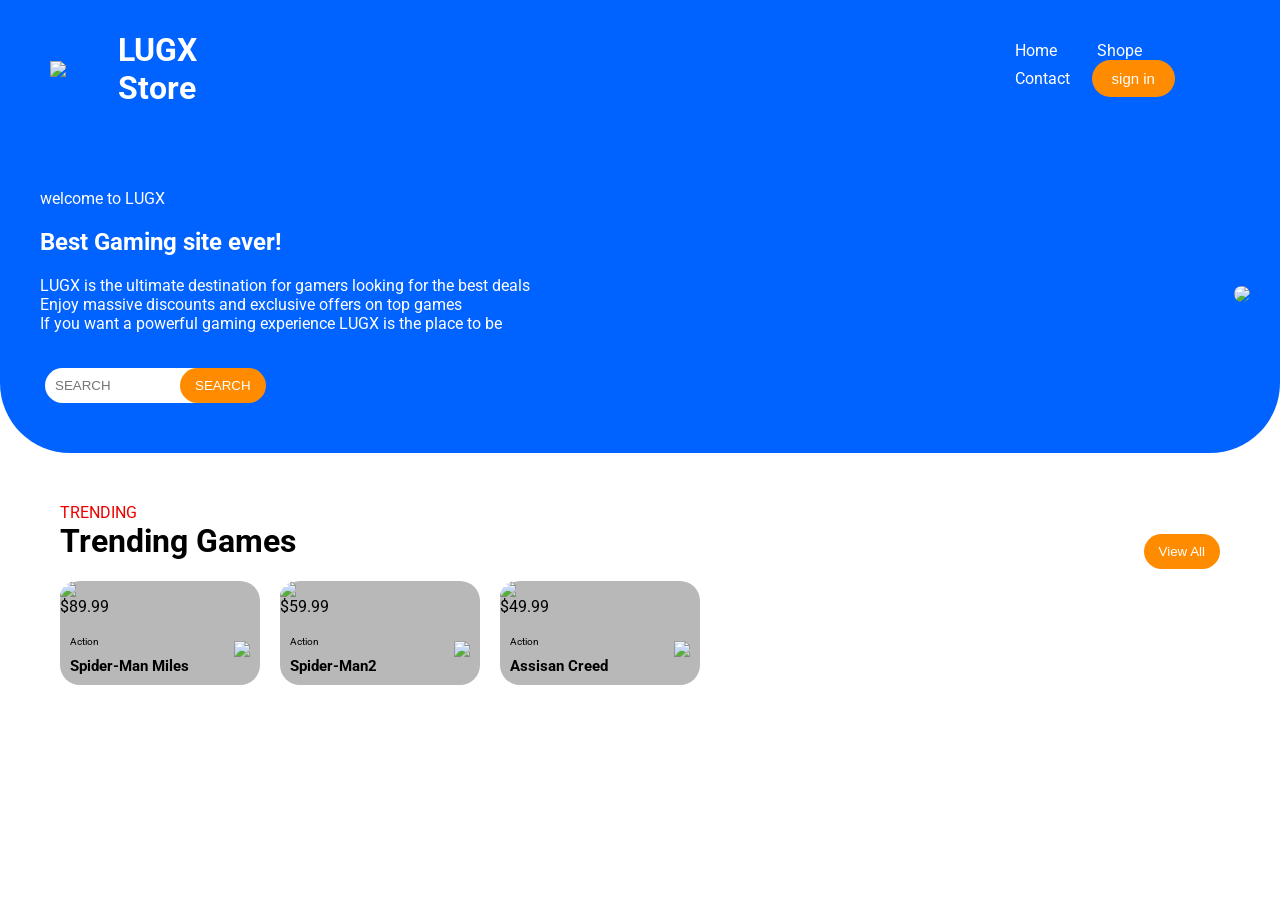
==== index.html @ 38049a2f "Update and rename practise.html to index.html" ====
<!DOCTYPE html>
<head> 

     <link rel="stylesheet" href="style.css">

    <link rel="preconnect" href="https://fonts.googleapis.com">
<link rel="preconnect" href="https://fonts.gstatic.com" crossorigin>
<link href="https://fonts.googleapis.com/css2?family=Roboto:ital,wght@0,100..900;1,100..900&display=swap" rel="stylesheet">
    <title> LUGX Store </title> 
  

</head>
<body> 

<div class = "header" > 
    
       

  <img class = "logo" src = "image/LOGO.png"  />
  <div class = "name">
    <h1>
        LUGX Store
    </h1>
</div>

    <div class = "links" >
    <a href="#">Home</a>
    <a href="#">Shope</a>
    <a href="#">Contact</a>
    <button class = "btn">
        sign in
        
    </button>
    </div>
  
</div>

   <div class = "Content">

        <div class = "content-text">
        <span>welcome to LUGX</span>
        
        <h2>Best Gaming site ever!</h2>

            <p>
                LUGX is the ultimate destination for gamers looking for the best deals <br> 
                Enjoy massive discounts and exclusive offers on top games  <br>
            If you want a powerful gaming experience LUGX is the place to be 
        </p>
        <br>
        <div class = "content-search">

            <input placeholder="SEARCH" class = "content-input"/>
        <button class ="content-btn">SEARCH</button>
        </div>
        
         </div>

        <div>
    <img class = "content-img" src = "image/Spider-man.jpg" />
       </div>
        </div>
            </div>

 <div class = "Trending">
  <span>TRENDING</span>
  <div class = "Trending-header">
    <h1>Trending Games</h1>
    <button class = "btn-trending">View All</button>
  </div>

   <div class = "Trending-cards">
    
   <div class = "Card"> 
    <img class = "Trending-cards-img" src = "image/miles.jpg">
     <div class="price">$89.99</div>
    <div class = "card-info">
     <div class ="card-name"> 
         <p>Action</p>
         <h2>Spider-Man Miles</h2>
     </div> 
       <a> <img src = "image/store.png"> </a>  
    </div>
   </div>

   
   <div class = "Card"> 
    <img class = "Trending-cards-img" src = "image/spider-man2.jpg">
     <div class="price">$59.99</div>
    <div class = "card-info">
     <div class ="card-name"> 
         <p>Action</p>
         <h2>Spider-Man2</h2>
     </div> 
       <a> <img src = "image/store.png"> </a>  
    </div>
   </div>

   
   <div class = "Card"> 
    <img class = "Trending-cards-img" src = "image/Assisan creed.jpg">
     <div class="price">$49.99</div>
    <div class = "card-info">
     <div class ="card-name"> 
         <p>Action</p>
         <h2>Assisan Creed</h2>
     </div> 
       <a> <img src = "image/store.png"> </a>  
    </div>
   </div>
   
     </div>

       
   
    



</body>
---- style.css ----
@import url('https://fonts.googleapis.com/css2?family=Roboto:wght@400;700&display=swap');


     body 
     {
         font-family: 'Roboto', sans-serif;
       margin : 0px ;  
       
     }
    
    .header 
    {
       background-color : #0062ff ;
       display : flex ;
       justify-content :space-between ;
       
       align-items: center;
       padding :10px 50px ;
         

     }
     .logo
     {

      width :100px;
     }
     .links a 
     {
        
     
    color : white ;
    text-decoration: none ;
    padding: 10px 18px;
    border-radius: 20px;
    
    transition: background-color 0.3s;
        
        
     }

     .links a:hover 
     {
        background-color : #85a6ff ;
     }

     .btn 
     {

        
        
        font-size : 15px ;
        color : white ;
        background-color: rgb(255, 140, 0);
        border-radius: 30px ;
        padding : 10px 20px ; 
        border : none ;
        border-radius : 20px ;
        cursor : pointer ;
        transition: background-color 0.3s;
        
        
     }

     .btn:hover 
        {
           background-color : #ffb494 ;
        } 

     .name h1 
     {
        color : white ;
       padding : 0px 800px 0px 0px ;
     }
     .Content 
     {
        background-color : #0062ff ;
       color : white ;
       text-decoration : none ;
       display : flex ;
       justify-content :space-between ;
       align-items: center;
       padding : 50px 20px ;
       border-radius : 0px 0px 70px 70px ;  
       


     }

     
     .content-btn 
     {
        color : white ;
        padding : 10px 15px ;
        background-color :rgb(255, 140, 0) ;  
        border : none ;
        border-radius : 30px ;
        cursor: pointer;
        position: absolute;
        left : 180px;
        
        
        
     }

     .content-input
     {
      
      padding : 10px ;
      border-radius : 30px ;
      border : none ;
      margin-left: 5px;
      outline: none;

     }
     .content-btn:hover 
     {

        background-color : #ffb494 ;
        transition: .3s ;
     }

     .content-text  
     {
        width : 600px ;
        margin-left : 20px ;
        

     }

     .content-img
     {

       margin-right: 10px;
        border-radius: 30px ;
     }

   .Trending
   {
        margin : 50px 60px ;
   }
   .Trending span
   {
        color : rgb(238, 0, 0) ;
   }

   .btn-trending
   {
      color : white ;
        padding : 10px 15px ;
        background-color :rgb(255, 140, 0) ;  
        border : none ;
        border-radius : 30px ;
        cursor: pointer;
        transition: .3s;


   }
   .btn-trending:hover
   {
      
        background-color :#ffb494 ;  
   }
   .Trending-header
   {
     display: flex;
     justify-content: space-between;
     align-items: center;
 

   }

   .Trending-header h1
   {
     margin-top: 0px;
      

   }

   .Trending-cards
   {
    display: flex;
    gap: 20px;
     
   }
   .Trending-cards-img 
   {
    width: 200px ;
    display: flex;
    gap: 20px;
    border-radius: 20px 20px 0px 0px ;
    

   }

   

   .Card
   {
    width: 200px;
    background-color: rgb(184, 184, 184);
    border-radius: 20px 20px 20px 20px;
     
}
   .card-info img
   {
     width : 50px ;
   }

   .card-info
   {
        display: flex;
        justify-content: space-between;
        align-items: center;
        
        padding: 10px 10px;
        
   }

   .card-name
   {

        font-size: 10px ;
        
   }

   .card-name h2
   {

        margin: 0px ;
        
   }
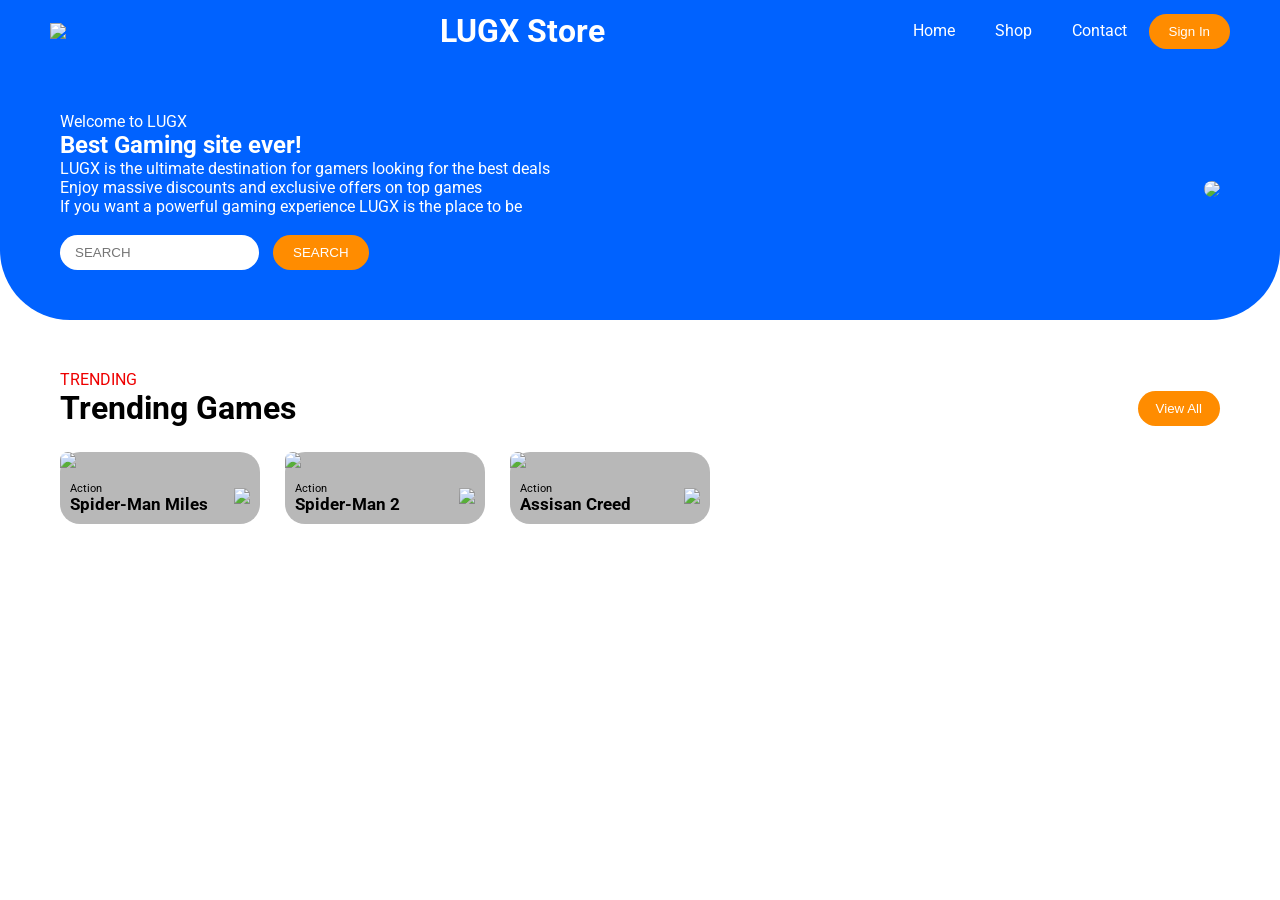
==== commit 945837be: "Update index.html" ====
--- a/index.html
+++ b/index.html
@@ -1,120 +1,99 @@
 <!DOCTYPE html>
+<html lang="en">
 <head> 
+    <meta charset="UTF-8">
+    <meta name="viewport" content="width=device-width, initial-scale=1.0">
 
-     <link rel="stylesheet" href="style.css">
+    <link rel="stylesheet" href="style.css">
 
     <link rel="preconnect" href="https://fonts.googleapis.com">
-<link rel="preconnect" href="https://fonts.gstatic.com" crossorigin>
-<link href="https://fonts.googleapis.com/css2?family=Roboto:ital,wght@0,100..900;1,100..900&display=swap" rel="stylesheet">
-    <title> LUGX Store </title> 
-  
+    <link rel="preconnect" href="https://fonts.gstatic.com" crossorigin>
+    <link href="https://fonts.googleapis.com/css2?family=Roboto:ital,wght@0,100..900;1,100..900&display=swap" rel="stylesheet">
 
+    <title>LUGX Store</title> 
 </head>
 <body> 
 
-<div class = "header" > 
-    
-       
+<div class="header"> 
+    <img class="logo" src="image/logo.png"  />
+    <div class="name">
+        <h1>LUGX Store</h1>
+    </div>
 
-  <img class = "logo" src = "image/LOGO.png"  />
-  <div class = "name">
-    <h1>
-        LUGX Store
-    </h1>
+    <div class="links">
+        <a href="#">Home</a>
+        <a href="#">Shop</a>
+        <a href="#">Contact</a>
+        <button class="btn">Sign In</button>
+    </div>
 </div>
 
-    <div class = "links" >
-    <a href="#">Home</a>
-    <a href="#">Shope</a>
-    <a href="#">Contact</a>
-    <button class = "btn">
-        sign in
-        
-    </button>
-    </div>
-  
-</div>
-
-   <div class = "Content">
-
-        <div class = "content-text">
-        <span>welcome to LUGX</span>
-        
+<div class="Content">
+    <div class="content-text">
+        <span>Welcome to LUGX</span>
         <h2>Best Gaming site ever!</h2>
-
-            <p>
-                LUGX is the ultimate destination for gamers looking for the best deals <br> 
-                Enjoy massive discounts and exclusive offers on top games  <br>
+        <p>
+            LUGX is the ultimate destination for gamers looking for the best deals <br> 
+            Enjoy massive discounts and exclusive offers on top games  <br>
             If you want a powerful gaming experience LUGX is the place to be 
         </p>
         <br>
-        <div class = "content-search">
+        <div class="content-search">
+            <input placeholder="SEARCH" class="content-input"/>
+            <button class="content-btn">SEARCH</button>
+        </div>
+    </div>
 
-            <input placeholder="SEARCH" class = "content-input"/>
-        <button class ="content-btn">SEARCH</button>
+    <div>
+        <img class="content-img" src="image/spider-man.jpg" />
+    </div>
+</div>
+
+<div class="Trending">
+    <span>TRENDING</span>
+    <div class="Trending-header">
+        <h1>Trending Games</h1>
+        <button class="btn-trending">View All</button>
+    </div>
+
+    <div class="Trending-cards">
+        <div class="Card"> 
+            <img class="Trending-cards-img" src="image/miles.jpg">
+            <div class="price">$89.99</div>
+            <div class="card-info">
+                <div class="card-name"> 
+                    <p>Action</p>
+                    <h2>Spider-Man Miles</h2>
+                </div> 
+                <a><img src="image/store.png"></a>  
+            </div>
         </div>
-        
-         </div>
 
-        <div>
-    <img class = "content-img" src = "image/Spider-man.jpg" />
-       </div>
+        <div class="Card"> 
+            <img class="Trending-cards-img" src="image/spider-man2.jpg">
+            <div class="price">$59.99</div>
+            <div class="card-info">
+                <div class="card-name"> 
+                    <p>Action</p>
+                    <h2>Spider-Man 2</h2>
+                </div> 
+                <a><img src="image/store.png"></a>  
+            </div>
         </div>
+
+        <div class="Card"> 
+            <img class="Trending-cards-img" src="image/assisan-creed.jpg">
+            <div class="price">$49.99</div>
+            <div class="card-info">
+                <div class="card-name"> 
+                    <p>Action</p>
+                    <h2>Assisan Creed</h2>
+                </div> 
+                <a><img src="image/store.png"></a>  
             </div>
-
- <div class = "Trending">
-  <span>TRENDING</span>
-  <div class = "Trending-header">
-    <h1>Trending Games</h1>
-    <button class = "btn-trending">View All</button>
-  </div>
-
-   <div class = "Trending-cards">
-    
-   <div class = "Card"> 
-    <img class = "Trending-cards-img" src = "image/miles.jpg">
-     <div class="price">$89.99</div>
-    <div class = "card-info">
-     <div class ="card-name"> 
-         <p>Action</p>
-         <h2>Spider-Man Miles</h2>
-     </div> 
-       <a> <img src = "image/store.png"> </a>  
+        </div>
     </div>
-   </div>
-
-   
-   <div class = "Card"> 
-    <img class = "Trending-cards-img" src = "image/spider-man2.jpg">
-     <div class="price">$59.99</div>
-    <div class = "card-info">
-     <div class ="card-name"> 
-         <p>Action</p>
-         <h2>Spider-Man2</h2>
-     </div> 
-       <a> <img src = "image/store.png"> </a>  
-    </div>
-   </div>
-
-   
-   <div class = "Card"> 
-    <img class = "Trending-cards-img" src = "image/Assisan creed.jpg">
-     <div class="price">$49.99</div>
-    <div class = "card-info">
-     <div class ="card-name"> 
-         <p>Action</p>
-         <h2>Assisan Creed</h2>
-     </div> 
-       <a> <img src = "image/store.png"> </a>  
-    </div>
-   </div>
-   
-     </div>
-
-       
-   
-    
-
-
+</div>
 
 </body>
+</html>
--- a/style.css
+++ b/style.css
@@ -1,234 +1,171 @@
 @import url('https://fonts.googleapis.com/css2?family=Roboto:wght@400;700&display=swap');
 
+/* ========== RESET ========== */
+* { box-sizing: border-box; margin: 0; padding: 0; }
+body { font-family: 'Roboto', sans-serif; }
 
-     body 
-     {
-         font-family: 'Roboto', sans-serif;
-       margin : 0px ;  
-       
-     }
-    
-    .header 
-    {
-       background-color : #0062ff ;
-       display : flex ;
-       justify-content :space-between ;
-       
-       align-items: center;
-       padding :10px 50px ;
-         
+/* ========== ANIMATION ========= */
+@keyframes fadeDown {
+  from { opacity: 0; transform: translateY(-30px); }
+  to { opacity: 1; transform: translateY(0); }
+}
 
-     }
-     .logo
-     {
+@keyframes fadeUp {
+  from { opacity: 0; transform: translateY(30px); }
+  to { opacity: 1; transform: translateY(0); }
+}
 
-      width :100px;
-     }
-     .links a 
-     {
-        
-     
-    color : white ;
-    text-decoration: none ;
-    padding: 10px 18px;
-    border-radius: 20px;
-    
-    transition: background-color 0.3s;
-        
-        
-     }
+/* ========== HEADER ========== */
+.header {
+  background-color: #0062ff;
+  display: flex;
+  align-items: center;
+  justify-content: space-between;
+  padding: 12px 50px;
 
-     .links a:hover 
-     {
-        background-color : #85a6ff ;
-     }
+  opacity: 0;
+  animation: fadeDown 0.8s ease forwards;
+}
 
-     .btn 
-     {
+.logo {
+  width: 100px;
+  opacity: 0;
+  animation: fadeDown 0.8s ease forwards;
+  animation-delay: 0.2s;
+}
 
-        
-        
-        font-size : 15px ;
-        color : white ;
-        background-color: rgb(255, 140, 0);
-        border-radius: 30px ;
-        padding : 10px 20px ; 
-        border : none ;
-        border-radius : 20px ;
-        cursor : pointer ;
-        transition: background-color 0.3s;
-        
-        
-     }
+.name {
+  opacity: 0;
+  animation: fadeDown 0.8s ease forwards;
+  animation-delay: 0.35s;
+}
 
-     .btn:hover 
-        {
-           background-color : #ffb494 ;
-        } 
+.name h1 { color: white; }
 
-     .name h1 
-     {
-        color : white ;
-       padding : 0px 800px 0px 0px ;
-     }
-     .Content 
-     {
-        background-color : #0062ff ;
-       color : white ;
-       text-decoration : none ;
-       display : flex ;
-       justify-content :space-between ;
-       align-items: center;
-       padding : 50px 20px ;
-       border-radius : 0px 0px 70px 70px ;  
-       
+.links a,
+.links .btn {
+  opacity: 0;
+  animation: fadeDown 0.8s ease forwards;
+}
 
+.links a:nth-child(1) { animation-delay: 0.5s; }
+.links a:nth-child(2) { animation-delay: 0.65s; }
+.links a:nth-child(3) { animation-delay: 0.8s; }
+.links .btn          { animation-delay: 0.95s; }
 
-     }
+.links a { color:white; text-decoration:none; padding:10px 18px; border-radius:20px; transition:0.3s; }
+.links a:hover { background-color:#85a6ff; }
+.btn { background-color:rgb(255,140,0); color:white; border:none; padding:10px 20px; border-radius:20px; cursor:pointer; transition:0.3s; }
+.btn:hover { background-color:#ffb494; transform:scale(1.05); }
 
-     
-     .content-btn 
-     {
-        color : white ;
-        padding : 10px 15px ;
-        background-color :rgb(255, 140, 0) ;  
-        border : none ;
-        border-radius : 30px ;
-        cursor: pointer;
-        position: absolute;
-        left : 180px;
-        
-        
-        
-     }
+/* ========== HERO CONTENT ========== */
+.Content {
+  background-color: #0062ff;
+  color: white;
+  display: flex;
+  justify-content: space-between;
+  align-items: center;
+  padding: 50px 60px;
+  border-radius: 0 0 70px 70px;
 
-     .content-input
-     {
-      
-      padding : 10px ;
-      border-radius : 30px ;
-      border : none ;
-      margin-left: 5px;
-      outline: none;
+  opacity: 0;
+  animation: fadeUp 0.8s ease forwards;
+  animation-delay: 1.1s; /* يبدأ بعد ظهور الهيدر */
+}
 
-     }
-     .content-btn:hover 
-     {
+.content-text {
+  width: 600px;
+  opacity: 0;
+  animation: fadeUp 0.8s ease forwards;
+  animation-delay: 1.25s;
+}
 
-        background-color : #ffb494 ;
-        transition: .3s ;
-     }
+.content-img {
+  width: 350px;
+  border-radius: 30px;
+  opacity: 0;
+  animation: fadeUp 0.8s ease forwards;
+  animation-delay: 1.4s;
+}
 
-     .content-text  
-     {
-        width : 600px ;
-        margin-left : 20px ;
-        
+.content-input {
+  padding: 10px 15px;
+  border-radius: 30px;
+  border: none;
+  outline: none;
+}
 
-     }
+.content-btn {
+  padding: 10px 20px;
+  border-radius: 30px;
+  border: none;
+  background-color: rgb(255,140,0);
+  color: white;
+  cursor: pointer;
+  margin-left: 10px;
+  transition:0.3s;
+}
+.content-btn:hover { background-color:#ffb494; }
 
-     .content-img
-     {
+/* ========== TRENDING ========== */
+.Trending { margin:50px 60px; }
+.Trending span { color: rgb(238,0,0); }
+.Trending-header { display:flex; justify-content:space-between; align-items:center; }
+.btn-trending { background-color:rgb(255,140,0); color:white; border:none; padding:10px 18px; border-radius:30px; cursor:pointer; transition:0.3s; }
+.btn-trending:hover { background-color:#ffb494; }
 
-       margin-right: 10px;
-        border-radius: 30px ;
-     }
+/* ========== CARDS ========== */
+.Trending-cards {
+  display:flex;
+  gap:25px;
+  margin-top:25px;
+}
 
-   .Trending
-   {
-        margin : 50px 60px ;
-   }
-   .Trending span
-   {
-        color : rgb(238, 0, 0) ;
-   }
+.Card {
+  width:200px;
+  background-color:rgb(184,184,184);
+  border-radius:20px;
+  position:relative;
 
-   .btn-trending
-   {
-      color : white ;
-        padding : 10px 15px ;
-        background-color :rgb(255, 140, 0) ;  
-        border : none ;
-        border-radius : 30px ;
-        cursor: pointer;
-        transition: .3s;
+  opacity:0;
+  animation: fadeUp 0.8s ease forwards;
+  transition: transform 0.4s ease, filter 0.4s ease, opacity 0.4s ease;
+}
 
+.Card:nth-child(1) { animation-delay:1.55s; }
+.Card:nth-child(2) { animation-delay:1.7s; }
+.Card:nth-child(3) { animation-delay:1.85s; }
 
-   }
-   .btn-trending:hover
-   {
-      
-        background-color :#ffb494 ;  
-   }
-   .Trending-header
-   {
-     display: flex;
-     justify-content: space-between;
-     align-items: center;
- 
+.Trending-cards-img { width:100%; border-radius:20px 20px 0 0; }
 
-   }
+.card-info { display:flex; justify-content:space-between; align-items:center; padding:10px; }
+.card-info img { width:45px; }
+.card-name { font-size:11px; }
+.card-name h2 { margin:0; }
 
-   .Trending-header h1
-   {
-     margin-top: 0px;
-      
+/* PRICE */
+.price {
+  position:absolute;
+  top:12px;
+  right:12px;
+  background:rgba(0,0,0,0.85);
+  color:white;
+  padding:6px 10px;
+  border-radius:8px;
+  opacity:0;
+  transform:translateY(-8px);
+  transition:0.4s ease;
+}
+.Card:hover .price { opacity:1; transform:translateY(0); }
 
-   }
-
-   .Trending-cards
-   {
-    display: flex;
-    gap: 20px;
-     
-   }
-   .Trending-cards-img 
-   {
-    width: 200px ;
-    display: flex;
-    gap: 20px;
-    border-radius: 20px 20px 0px 0px ;
-    
-
-   }
-
-   
-
-   .Card
-   {
-    width: 200px;
-    background-color: rgb(184, 184, 184);
-    border-radius: 20px 20px 20px 20px;
-     
+/* SMART BLUR */
+.Trending-cards:has(.Card:hover) .Card {
+  filter:blur(4px);
+  opacity:0.5;
 }
-   .card-info img
-   {
-     width : 50px ;
-   }
-
-   .card-info
-   {
-        display: flex;
-        justify-content: space-between;
-        align-items: center;
-        
-        padding: 10px 10px;
-        
-   }
-
-   .card-name
-   {
-
-        font-size: 10px ;
-        
-   }
-
-   .card-name h2
-   {
-
-        margin: 0px ;
-        
-   }
-
-
-
+.Trending-cards:has(.Card:hover) .Card:hover {
+  filter:blur(0);
+  opacity:1;
+  transform:scale(1.05);
+  z-index:2;
+}
